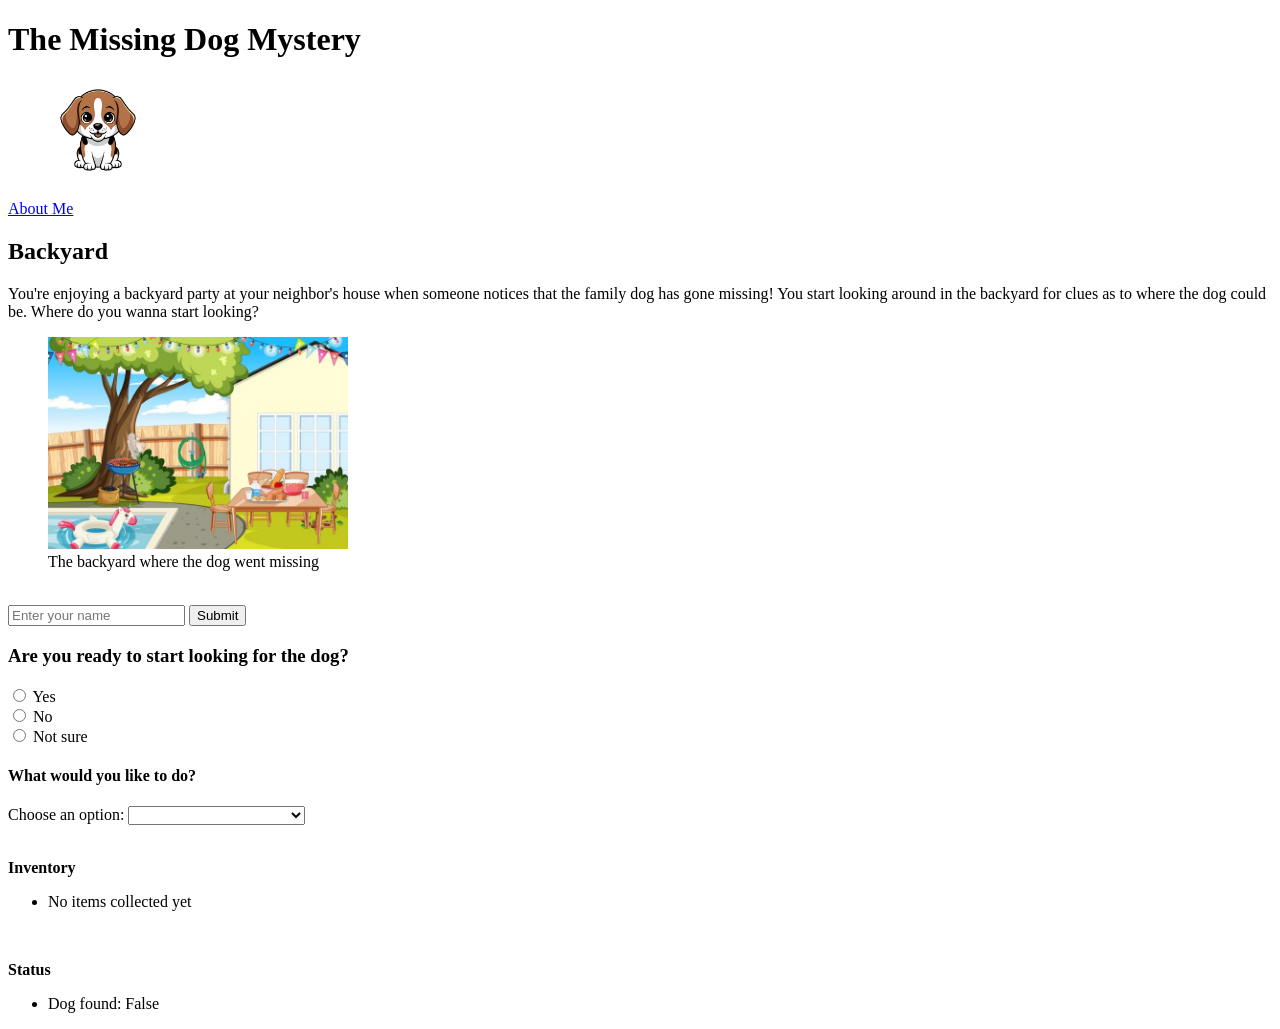
==== index.html @ 5cb7e133 "1.10 assignment (home page and about page)" ====
<!-- Add your index page here -->
<!DOCTYPE html>
<html lang="en">
<head>
    <meta charset="UTF-8">
    <meta name="viewport" content="width=device-width, initial-scale=1.0">
    <title>The Missing Dog Mystery</title>
    <script src="script.js" defer></script>

</head>
<body>
    <h1>The Missing Dog Mystery</h1>
    <figure>
                <img src="dog.jpg" alt="dog image" width="100">
            </figure>
    <main>
        <section>
            <a href="about.html">About Me</a>
            <h2>Backyard</h2>
            <!-- description of location 1 -->
            <p> You're enjoying a backyard party at your neighbor's house when someone notices that the family dog has gone missing! You start looking around in the backyard for clues as to where the dog could be. Where do you wanna start looking?</p>
            <!-- image for locatio n 1 -->
            <figure>
                <img src="backyard.jpg" alt="backyard party" width="300">
                <figcaption>The backyard where the dog went missing</figcaption>
                <br>
            </figure>
        <form action="game.html" method = "get">
            <!-- Asking for players name -->
             <input type="text" id="playerName" name="playerName" placeholder="Enter your name">
            <input type="submit" value="Submit">

            <!-- Asking if the player is ready (radio input) -->
            <h3>Are you ready to start looking for the dog?</h3>
            <input type="radio" id="yes" name="ready" value="yes">
            <label for="yes">Yes</label><br>
            <input type="radio" id="no" name="ready" value="no">
            <label for="no">No</label><br>
            <input type="radio" id="not sure" name="ready" value="not sure">
            <label for="not sure">Not sure</label>

            <!-- player options (select tag)-->
            <h4>What would you like to do?</h4>
            <label for = "choices">Choose an option:</label>
            <select name="choices" id="choices">
                <option value="empty"> </option>
                <option value="check gate">Check the open gate</option>
                <option value="talk guests">Talk to te party guests</option>
                <option value="Look around">Look around the backyard</option>
            </select>
            </form>
        </section>
        <br>
        
            <p><strong>Inventory</strong></p>
            <ul>
                <li>No items collected yet</li>
            </ul>
            <br>
        <section>
            <p><strong>Status</strong></p>
            <ul>
                <li>Dog found: False</li>
            </ul>
        </section>
    </main>
</body>
</html>
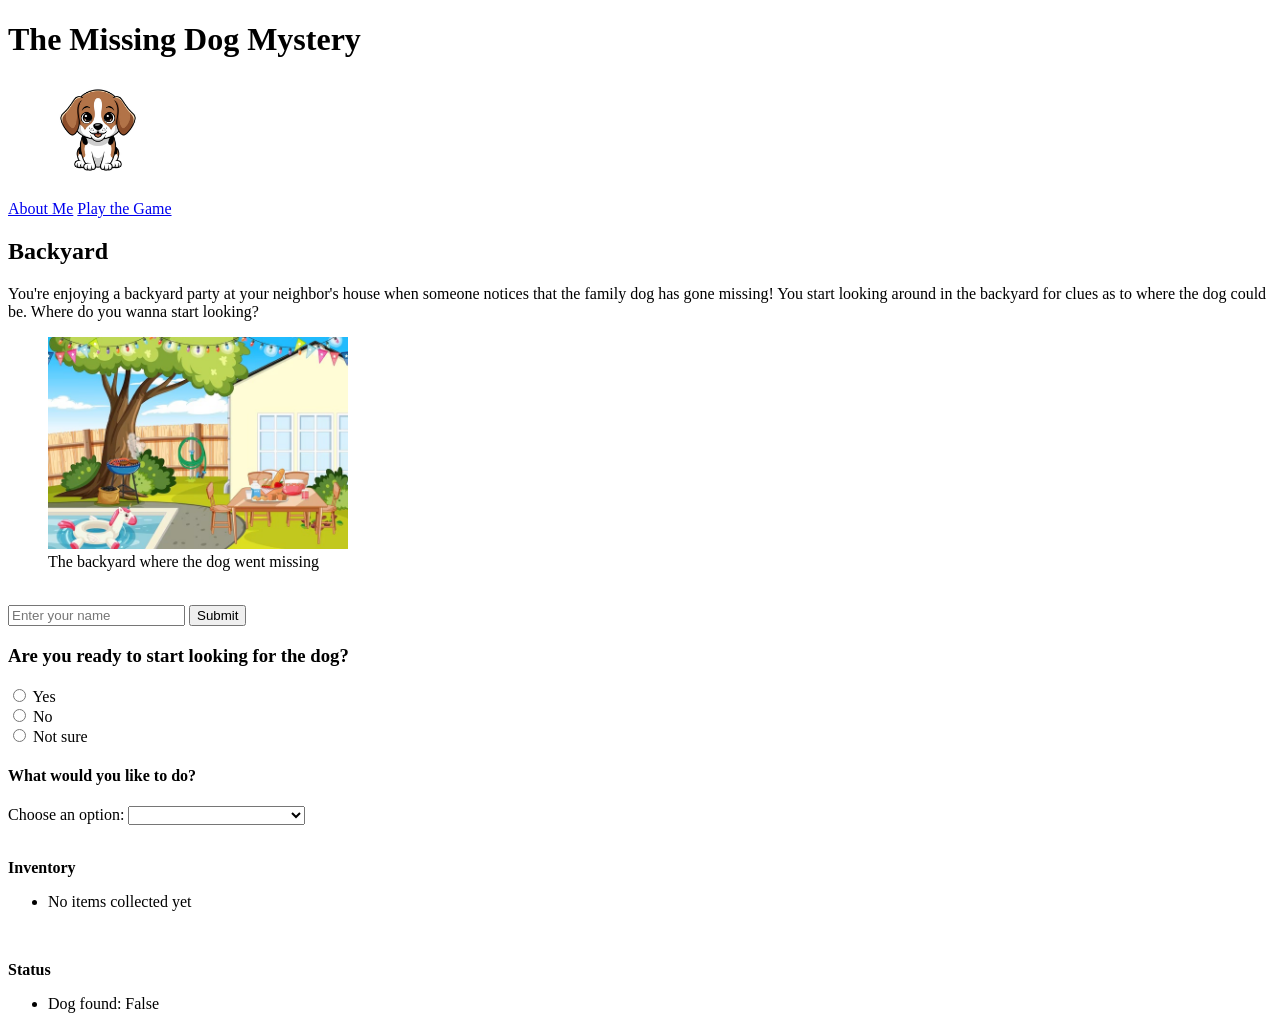
==== commit e5dab016: "3.6" ====
--- a/index.html
+++ b/index.html
@@ -16,6 +16,7 @@
     <main>
         <section>
             <a href="about.html">About Me</a>
+            <a href="game.html">Play the Game</a>
             <h2>Backyard</h2>
             <!-- description of location 1 -->
             <p> You're enjoying a backyard party at your neighbor's house when someone notices that the family dog has gone missing! You start looking around in the backyard for clues as to where the dog could be. Where do you wanna start looking?</p>
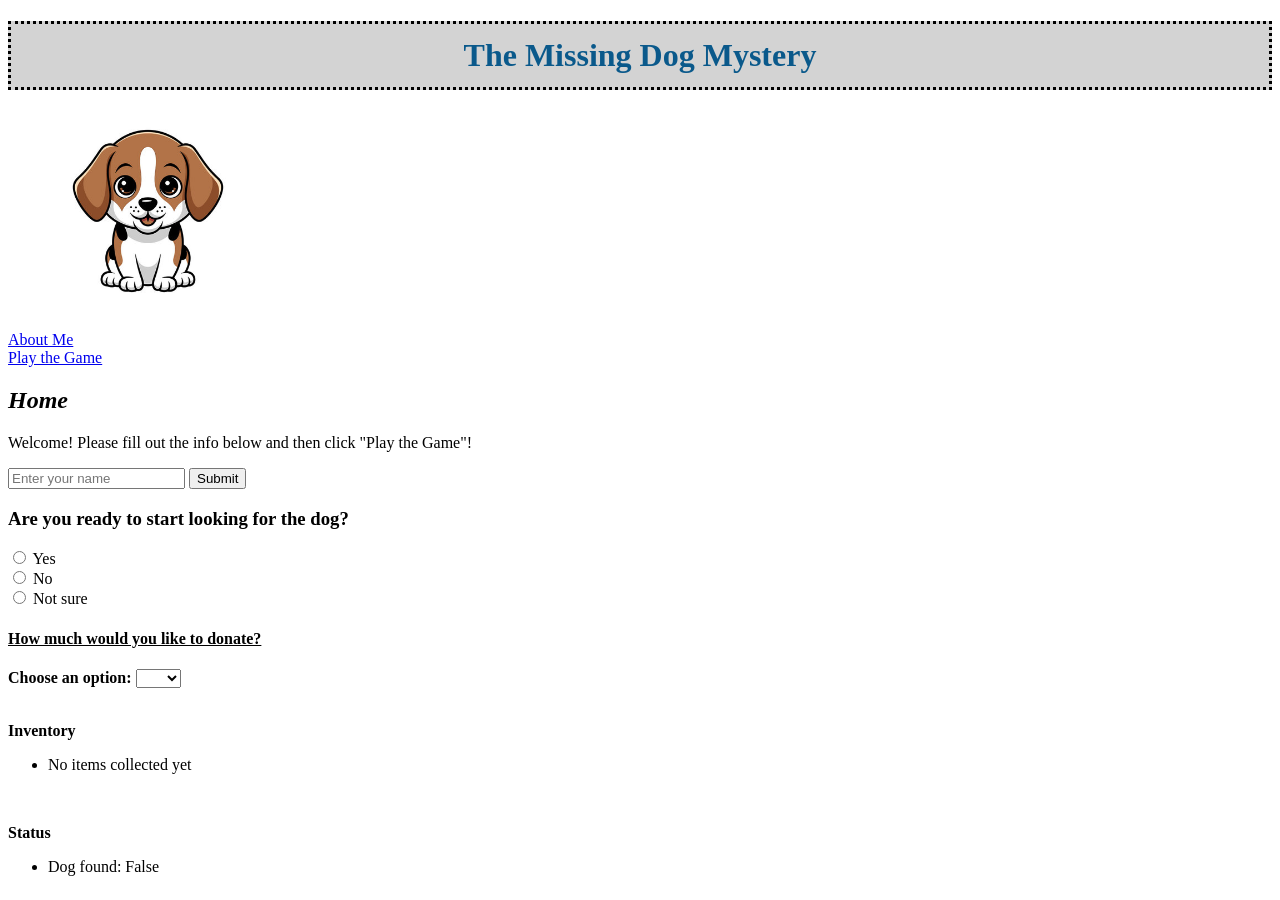
==== commit 05c3a62c: "4.1 css styling" ====
--- a/index.html
+++ b/index.html
@@ -9,30 +9,26 @@
 
 </head>
 <body>
-    <h1>The Missing Dog Mystery</h1>
+    <h1 style="color: rgb(10, 89, 139); text-align:center; background-color: lightgray; border: dotted black 3px; padding-top: 1%; padding-bottom: 1%;">The Missing Dog Mystery</h1>
     <figure>
-                <img src="dog.jpg" alt="dog image" width="100">
+                <img src="dog.jpg" alt="dog image" width="200">
             </figure>
     <main>
         <section>
             <a href="about.html">About Me</a>
+            <br>
             <a href="game.html">Play the Game</a>
-            <h2>Backyard</h2>
+            <h2 style="font-style:oblique;">Home</h2>
             <!-- description of location 1 -->
-            <p> You're enjoying a backyard party at your neighbor's house when someone notices that the family dog has gone missing! You start looking around in the backyard for clues as to where the dog could be. Where do you wanna start looking?</p>
-            <!-- image for locatio n 1 -->
-            <figure>
-                <img src="backyard.jpg" alt="backyard party" width="300">
-                <figcaption>The backyard where the dog went missing</figcaption>
-                <br>
-            </figure>
+            <p style="letter-spacing: 5%;"> Welcome! Please fill out the info below and then click "Play the Game"!</p>
+            
         <form action="game.html" method = "get">
             <!-- Asking for players name -->
              <input type="text" id="playerName" name="playerName" placeholder="Enter your name">
             <input type="submit" value="Submit">
 
             <!-- Asking if the player is ready (radio input) -->
-            <h3>Are you ready to start looking for the dog?</h3>
+            <h3 style="word-spacing: 10%;">Are you ready to start looking for the dog?</h3>
             <input type="radio" id="yes" name="ready" value="yes">
             <label for="yes">Yes</label><br>
             <input type="radio" id="no" name="ready" value="no">
@@ -41,13 +37,13 @@
             <label for="not sure">Not sure</label>
 
             <!-- player options (select tag)-->
-            <h4>What would you like to do?</h4>
-            <label for = "choices">Choose an option:</label>
+            <h4 style="text-decoration: underline;">How much would you like to donate?</h4>
+            <label for = "choices" style="font-weight: bold;">Choose an option:</label>
             <select name="choices" id="choices">
                 <option value="empty"> </option>
-                <option value="check gate">Check the open gate</option>
-                <option value="talk guests">Talk to te party guests</option>
-                <option value="Look around">Look around the backyard</option>
+                <option value="1">$1</option>
+                <option value="5">$5</option>
+                <option value="10">$10</option>
             </select>
             </form>
         </section>
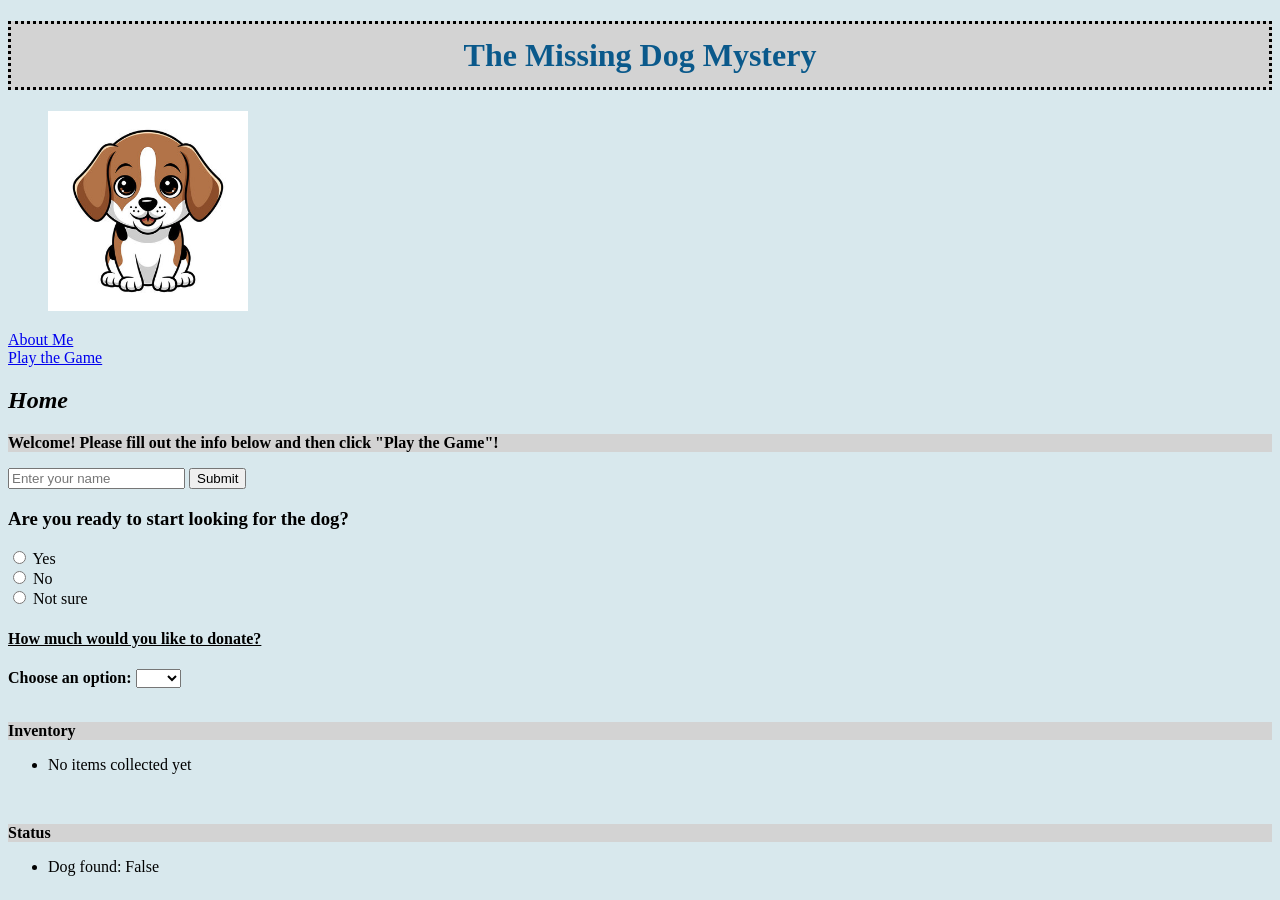
==== commit 75bad84b: "4.1" ====
--- a/index.html
+++ b/index.html
@@ -5,8 +5,14 @@
     <meta charset="UTF-8">
     <meta name="viewport" content="width=device-width, initial-scale=1.0">
     <title>The Missing Dog Mystery</title>
+    <link rel="stylesheet" href="style.css">
     <script src="script.js" defer></script>
-
+    <style>
+        p {
+            background-color:lightgray;
+            font-weight: bold;
+        }   
+    </style>
 </head>
 <body>
     <h1 style="color: rgb(10, 89, 139); text-align:center; background-color: lightgray; border: dotted black 3px; padding-top: 1%; padding-bottom: 1%;">The Missing Dog Mystery</h1>
--- a/style.css
+++ b/style.css
@@ -0,0 +1,3 @@
+body {
+    background-color: rgb(216, 232, 237);
+}
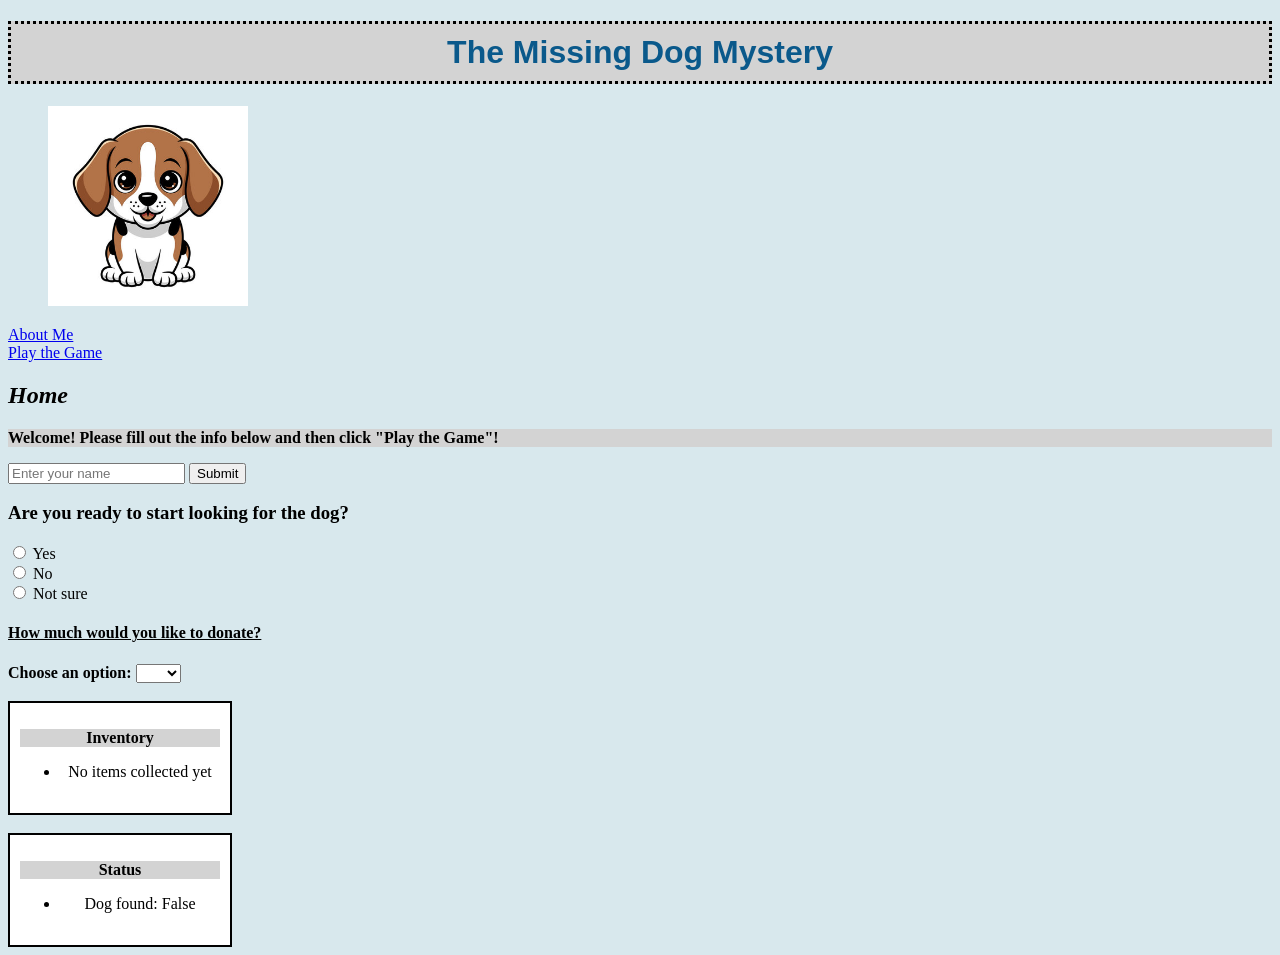
==== commit 48eff453: "4.2" ====
--- a/index.html
+++ b/index.html
@@ -15,7 +15,7 @@
     </style>
 </head>
 <body>
-    <h1 style="color: rgb(10, 89, 139); text-align:center; background-color: lightgray; border: dotted black 3px; padding-top: 1%; padding-bottom: 1%;">The Missing Dog Mystery</h1>
+    <h1 class="heading">The Missing Dog Mystery</h1>
     <figure>
                 <img src="dog.jpg" alt="dog image" width="200">
             </figure>
@@ -54,17 +54,20 @@
             </form>
         </section>
         <br>
-        
-            <p><strong>Inventory</strong></p>
-            <ul>
-                <li>No items collected yet</li>
-            </ul>
+            <div class="card">
+                <p><strong>Inventory</strong></p>
+                <ul>
+                    <li>No items collected yet</li>
+                </ul>
+            </div>
             <br>
         <section>
-            <p><strong>Status</strong></p>
-            <ul>
-                <li>Dog found: False</li>
-            </ul>
+            <div class="card">
+                <p><strong>Status</strong></p>
+                <ul>
+                    <li>Dog found: False</li>
+                </ul>
+            </div>
         </section>
     </main>
 </body>
--- a/style.css
+++ b/style.css
@@ -1,3 +1,29 @@
 body {
     background-color: rgb(216, 232, 237);
+}
+
+.heading {
+    font-family: Arial, sans-serif;
+    text-align: center;
+    color: rgb(10, 89, 139);
+    background-color: lightgray;
+    padding: 10px;
+    border: 3px dotted black;
+}
+
+.card {
+    padding: 10px;
+    border: 2px solid black;
+    background-color: white;
+    text-align: center;
+    width: 200px;
+    height: 90px;
+}
+
+#clues-display {
+    font-size: 20px;
+    color: darkblue;
+    background-color: white;
+    font-weight: bold;
+    padding: 5px;
 }
